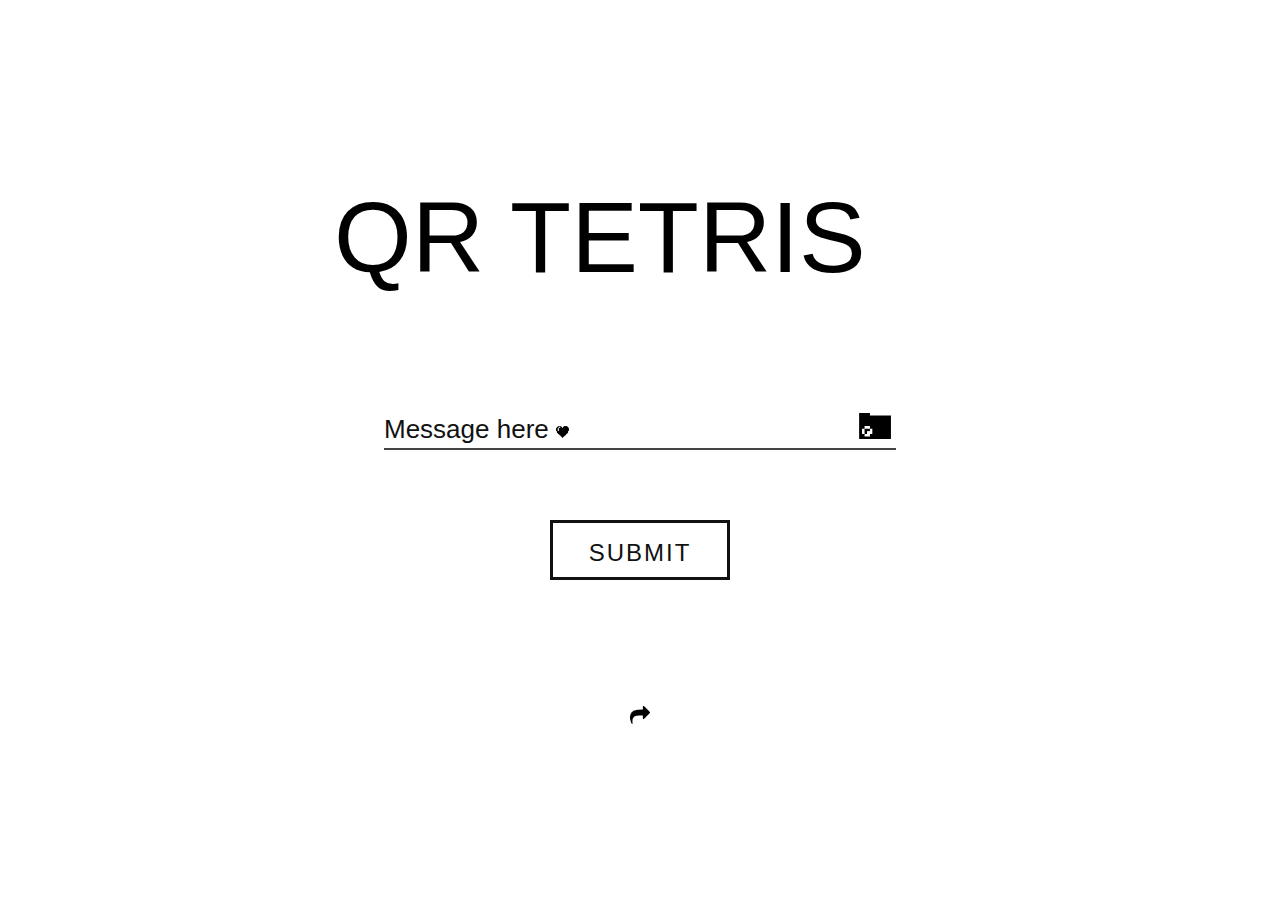
==== index.html @ 95ce0311 "Add main page" ====
<!DOCTYPE html>
<html lang="en">
<head>
    <meta charset="UTF-8">
    <meta http-equiv="X-UA-Compatible" content="IE=edge">
    <meta name="viewport" content="width=device-width, initial-scale=1.0">
    <link rel="stylesheet" href="style.css">
    <title>Document</title>
</head>
<body>
    <div class="wrapper">
        <div class="name_of_game">
          QR TETRIS
        </div>
    </div>
    <div class="form__group field">
        <input type="input" class="form__field" placeholder="Message here" name="message" id='message' required onkeyup="this.setAttribute('value', this.value);" value=""  />
        <label for="message" class="form__label">Message here <img class="img_text_input" src="image/heart_pixel.png"></label>
        <button class="up_image"><img class="up_image_icon" src="image/pngegg.png"></button>
    </div>
    <a href="javascript:void(0);">SUBMIT</a>

    <div class="share">
        <ul class="share-icons">
            <li class="share-icons__item"><i><img class="share-icons__item_img" src="image/share_icon/fb_icon.png"></i></li>
            <li class="share-icons__item"><i><img class="share-icons__item_img" src="image/share_icon/instagram_icon.png"></i></li>
            <li class="share-icons__item"><i><img class="share-icons__item_img" src="image/share_icon/messenger_icon.png"></i></li>
            <li class="share-icons__item"><i><img class="share-icons__item_img" src="image/share_icon/twitter_icon.png"></i></li>
            <li class="share-icons__block">
              <div class="share-icons__block-left"><i><img class="share-icons__item_img text-primary" src="image/share_icon/share_icon.png"></i></div>
              <div class="share-icons__block-right"><i><img class="share-icons__item_img text-primary" src="image/share_icon/share_icon.png"></i></div>
            </li>
        </ul>
    </div>
  
    <script src="script.js"></script>
</body>
</html>
---- style.css ----
*{
    margin: 0px;
    padding: 0px;
}
@import url("https://fonts.googleapis.com/css2?family=Poppins:wght@200;300;400;500;600;700;800;900&display=swap");
@font-face {
  font-family:Minecraft;
  src:url('fonts/Minecraft.ttf') format('truetype'),
  url('fonts/Captureit.eot#iefix') format('embedded-opentype'),
  url('fonts/Captureit.woff') format('woff');
  font-weight:normal;
  font-style:normal;
 }
:root {
  
  --color-white: #fff;
  --color-black-1: #111;
  --color-black-2: #222;
  --color-black-3: #444;
  --speed-normal: 0.5s;
  --speed-fast: 0.8s;
  --color-gray: #9b9b9b;
}
body{
  font-family: 'Minecraft';
  display: flex;
  flex-direction: column;
  /* justify-content: center;*/
  align-items: center; 
  min-height: 100vh;
  font-size: 1.5rem;
  background-color: var(--color-white) 

}
/*name_of_game*/
.wrapper{
  padding-top: 20vh;
  padding-bottom: 10vh;
  font-size: 100px;
}

.name_of_game {
  width: 11ch;
  animation: typing 2s steps(11), blink .5s step-end infinite alternate;
  white-space: nowrap;
  overflow: hidden;
}

@keyframes typing {
  from {
    width: 0
  }
}
    
@keyframes blink {
  0% {
    border-color: transparent
  }
}

/*input text */

.form__group {
    position: relative;
    padding: 15px 0 0;
    margin-top: 10px;
    width: 40%;
  }
  
.form__field {
    font-family: inherit;
    width: 100%;
    border: 0;
    border-bottom: 2px solid var(--color-black-3);
    outline: 0;
    font-size: 1.3rem;
    color: var(--color-black-3);
    padding: 7px 0;
    background: transparent;
    transition: border-color 0.2s;
    margin-bottom: 50px;
    padding-right: 42px;
}
.form__field::placeholder {
      color: transparent;
}
  
.form__field :placeholder-shown ~ .form__label {
      font-size: 1.3rem;
      cursor: text;
      top: 20px;
}

.form__label {
  position: absolute;
  top: 19px;
  display: block;
  font-weight: 300;
  transition: 0.2s;
  font-size: 26px;
  color: var(--color-black-1);
}
.form__field:valid {
  color: var(--color-black-1);
}
.form__field:valid + label{
  position: absolute;
  top: -10px;
}

.img_text_input{
    height: 12px;
}  
.form__field:focus ~ .form__label {
      position: absolute;
      top: 0;
      display: block;
      transition: 0.2s;
      font-size: 1rem;
      color: var(--color-black-1);
      font-weight:700;    
}
.form__field:focus{
        padding-bottom: 6px;  
        font-weight: 700;
        border-width: 3px;
        border-image: linear-gradient(to right, var(--color-black-1),var(--color-gray));
        border-image-slice: 1;
}
 
/* reset input */
.form__field:required,form__field:required:invalid { box-shadow:none; }

/* up_img_button */
.up_image {
position: absolute;
top: 10px;
right: 0px;
cursor: pointer;
border: none;
background: transparent;
}
.up_image_icon{
  width: 42px;
}

/* button*/

* {
  margin: 0;
  padding: 0;
  box-sizing: border-box;
  font-family: "Minecraft", sans-serif;
}


a {
  position: relative;
  width: 180px;
  height: 60px;
  margin: 20px;
  line-height: 60px;
  letter-spacing: 2px;
  text-decoration: none;
  text-transform: uppercase;
  text-align: center;
  color: var(--color-black-1);
  transition: var(--speed-normal);
  border: 3px solid var(--color-black-1);
}

 a:hover {
    color: var(--color-white);
    border: 3px solid transparent;
    background: var(--color-black-1) url(image/pixel.png); 
    transition-delay: 0.5s;
    background-size: 180px;
    animation: animate var(--speed-fast) steps(8) forwards;
  }

@keyframes animate {
  0% {
    background-position-y: 0;
  }
  100% {
    background-position-y: -480px;
  }
}

/*Share link*/

.share-icons__item_img{
  width: 20px;
}
.share {
	display: flex;
	justify-content: center;
	align-items: center;
  margin: 10vh;
}

ul {
	padding: 0;
	margin: 0;
	list-style-type: none;
}

.share-icons {
	position: relative;
	display: flex;
	box-shadow: inset 0 -6px 10px -8px rgba(0, 0, 0, 0.3), inset 0 6px 10px -8px rgba(0, 0, 0, 0.3);
	cursor: pointer;
}

.share-icons__block {
	position: absolute;
	top: 0;
	left: 0;
	width: 100%;
	height: 100%;
	transform: translateZ(0);
	transition: transform 0.3s, filter 0.2s;
	transition-timing-function: ease-in-out;
}

.share-icons__block-left, .share-icons__block-right {
	position: absolute;
	top: 0;
	left: 0;
	right: 0;
	bottom: 0;
	display: flex;
	justify-content: center;
	align-items: center;
	width: 100%;
	height: 100%;
	background: white;
	transition: 0.6s;
}

.share-icons__block-left {
	clip-path: inset(0 50% 0 0);
}

.share-icons__block-right {
	clip-path: inset(0 0 0 50%);
}

.share-icons__item {
	padding: 0.75rem;
}

.share-icons:hover  .share-icons__block  {
	filter: drop-shadow(0 0 8px rgba(0, 0, 0, 0.3));
}

.share-icons:hover .share-icons__block-left{
	transform: translateX(-50%) scale(1.2);
}

.share-icons:hover  .share-icons__block-right{
	transform: translateX(50%) scale(1.2);
}
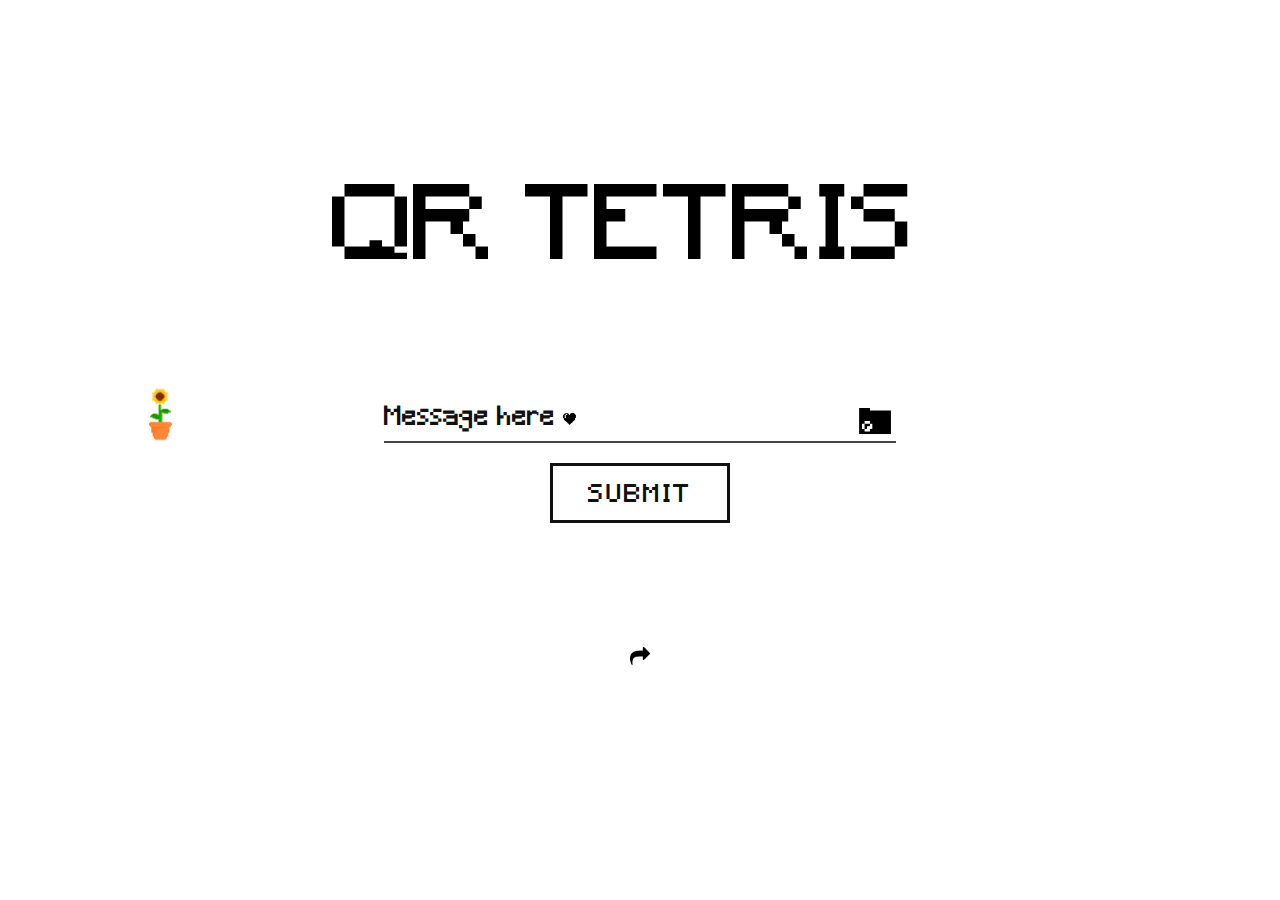
==== commit 481d97d2: "Add submit button action, add dinosaur animation" ====
--- a/index.html
+++ b/index.html
@@ -6,6 +6,9 @@
     <meta name="viewport" content="width=device-width, initial-scale=1.0">
     <link rel="stylesheet" href="style.css">
     <title>Document</title>
+    <style>
+
+    </style>
 </head>
 <body>
     <div class="wrapper">
@@ -13,12 +16,27 @@
           QR TETRIS
         </div>
     </div>
+   
     <div class="form__group field">
-        <input type="input" class="form__field" placeholder="Message here" name="message" id='message' required onkeyup="this.setAttribute('value', this.value);" value=""  />
-        <label for="message" class="form__label">Message here <img class="img_text_input" src="image/heart_pixel.png"></label>
-        <button class="up_image"><img class="up_image_icon" src="image/pngegg.png"></button>
+        <div class="group_input">
+            <div class="left">
+                <div class="dinosaur_move">
+                    <img id="dinosaur" src="image/gif_dinosaur.gif" >  
+                </div>
+                <img id="fire" src="image/fire_ball_pixel.png" >
+                <img id="sun_flower" src="image/gif_flowers.gif" >
+            </div>
+            <div class="box_input">
+                <input type="input" class="form__field" placeholder="Message here" name="message" id='message' required onkeyup="this.setAttribute('value', this.value);" value=""  />
+                <label for="message" class="form__label">Message here <img class="img_text_input" src="image/heart_pixel.png"></label>
+                <button class="up_image"><img class="up_image_icon" src="image/pngegg.png"></button>
+            </div>
+            <div class="right">
+
+            </div>
+        </div>
     </div>
-    <a href="javascript:void(0);">SUBMIT</a>
+    <a href="javascript:void(0);" id="submit_button" onclick="submit();">SUBMIT</a>
 
     <div class="share">
         <ul class="share-icons">
--- a/style.css
+++ b/style.css
@@ -1,27 +1,27 @@
-*{
+  *{
     margin: 0px;
     padding: 0px;
-}
-@import url("https://fonts.googleapis.com/css2?family=Poppins:wght@200;300;400;500;600;700;800;900&display=swap");
-@font-face {
+  }
+  @import url("https://fonts.googleapis.com/css2?family=Poppins:wght@200;300;400;500;600;700;800;900&display=swap");
+  @font-face {
   font-family:Minecraft;
-  src:url('fonts/Minecraft.ttf') format('truetype'),
-  url('fonts/Captureit.eot#iefix') format('embedded-opentype'),
-  url('fonts/Captureit.woff') format('woff');
+  src:url('font/Minecraft.ttf') format('truetype');
+
   font-weight:normal;
   font-style:normal;
- }
-:root {
-  
+  }
+  :root {
+
   --color-white: #fff;
   --color-black-1: #111;
   --color-black-2: #222;
   --color-black-3: #444;
   --speed-normal: 0.5s;
   --speed-fast: 0.8s;
+  --speed-dinosaur: 5s;
   --color-gray: #9b9b9b;
-}
-body{
+  }
+  body{
   font-family: 'Minecraft';
   display: flex;
   flex-direction: column;
@@ -31,43 +31,203 @@
   font-size: 1.5rem;
   background-color: var(--color-white) 
 
-}
-/*name_of_game*/
-.wrapper{
+  }
+  /*name_of_game*/
+  .wrapper{
   padding-top: 20vh;
   padding-bottom: 10vh;
   font-size: 100px;
-}
-
-.name_of_game {
+  }
+
+  .name_of_game {
   width: 11ch;
   animation: typing 2s steps(11), blink .5s step-end infinite alternate;
   white-space: nowrap;
   overflow: hidden;
-}
-
-@keyframes typing {
+  }
+
+  @keyframes typing {
   from {
     width: 0
   }
-}
+  }
     
-@keyframes blink {
+  @keyframes blink {
   0% {
     border-color: transparent
   }
-}
-
-/*input text */
-
-.form__group {
+  }
+  /*dinosaur move*/
+  .dinosaur_move {
+    position: absolute;
+    top: -500px;
+    left: 0px;
+    animation-name: move;
+    animation-duration: 20s;
+    animation-fill-mode: forwards;
+  }
+
+  #dinosaur{
+  width: 65px;
+
+  }
+  #fire{
+    width: 65px;
+    position: absolute;
+    left: 22vw;
+    top: 0px;
+    opacity: 0%;
+    animation-name: fire;
+    animation-duration: 20s;
+    animation-fill-mode: forwards;
+    
+  }
+  #sun_flower{
+  width: 65px;
+  top: -40px;
+  position: absolute;
+  left: 10vw;
+  }
+
+  @keyframes move {
+  5%   {
+    top: -40px;
+    transform: scaleX(1);  
+  }
+  10%  {
+    left: 0vw;
+    top: -40px;
+    transform: scaleX(1);  
+  }
+  30.5%  {
+    left: 25vw;
+    top: -40px;
+    transform: scaleX(1);  
+  }
+  78.99%{
+    left: 25vw;
+    top:-40px;
+    transform: scaleX(1); 
+  }
+  79%{
+    left: 25vw;
+    top:-40px;
+    transform: scaleX(-1); 
+  }
+  99.98%{
+    left: 25vw;
+    top:-40px;
+    transform: scaleX(-1); 
+  }
+  99.99%{
+    left: 25vw;
+    top:-40px;
+    transform: scaleX(1); 
+  }
+  100%{
+    left: 25vw;
+    top:-40px;
+    transform: scaleX(1); 
+  }
+  }
+
+  @keyframes fire {
+    78.99%{
+      left: 25vw;
+      top:-40px;
+      opacity: 0%;
+      transform: scaleX(-1);
+    }
+    79%{
+      left: 25vw;
+      top:-40px;
+      opacity: 0%;
+      transform: scaleX(-1);
+    }
+    82%{
+      left: 25vw;
+      top:-40px;
+      opacity: 100%;
+      transform: scaleX(-1);
+    }
+    88%{
+      left: 0vw;
+      top:-40px;
+      opacity: 100%;
+      transform: scaleX(-1);
+    }
+    88.1%{
+      left: 0vw;
+      top:-40px;
+      opacity: 100%;
+      transform: scaleX(1);
+    }
+    94%{
+      left: 25.5vw;
+      top:-40px;
+      opacity: 100%;
+      transform: scaleX(1);
+    }
+    94.1%{
+      left: 25.5vw;
+      top:-40px;
+      opacity: 100%;
+      transform: scaleX(1);
+    }
+    94.2%{
+      left: 25.5vw;
+      top:-40px;
+      opacity: 0%;
+      transform: scaleX(s1);
+    }
+    /* 99.98%{
+      left: 25vw;
+      top:-40px;
+      opacity: 100%;
+    }
+    99.99%{
+      left: 25vw;
+      top:-40px;
+      opacity: 100%;
+    }
+    100%{
+      left: 25vw;
+      top:-40px;
+      opacity: 100%;
+    } */
+    }
+  /*input text */
+
+  /* */
+
+  .group_input{
+    width: 100% ;
+    display: flex;
+    align-items: center;
+    justify-content: center;
+  }
+  .group_input .box_input{
+    position: relative;
+    width: 40%;
+    flex-grow: 2;
+  }
+  .group_input .left{
+    width: 30%;
+    position: relative;
+    flex-grow: 1;
+  }
+  .group_input .right{
+    flex-grow: 1;
+    width: 30%;
+  }
+  .form__group {
     position: relative;
     padding: 15px 0 0;
     margin-top: 10px;
-    width: 40%;
-  }
-  
-.form__field {
+    width: 100%;
+  }
+
+  .form__field {
     font-family: inherit;
     width: 100%;
     border: 0;
@@ -78,40 +238,39 @@
     padding: 7px 0;
     background: transparent;
     transition: border-color 0.2s;
-    margin-bottom: 50px;
     padding-right: 42px;
-}
-.form__field::placeholder {
+  }
+  .form__field::placeholder {
       color: transparent;
-}
-  
-.form__field :placeholder-shown ~ .form__label {
+  }
+
+  .form__field :placeholder-shown ~ .form__label {
       font-size: 1.3rem;
       cursor: text;
       top: 20px;
-}
-
-.form__label {
+  }
+
+  .form__label {
   position: absolute;
-  top: 19px;
+  top: 0px;
   display: block;
   font-weight: 300;
   transition: 0.2s;
   font-size: 26px;
   color: var(--color-black-1);
-}
-.form__field:valid {
+  }
+  .form__field:valid {
   color: var(--color-black-1);
-}
-.form__field:valid + label{
+  }
+  .form__field:valid + label{
   position: absolute;
   top: -10px;
-}
-
-.img_text_input{
+  }
+
+  .img_text_input{
     height: 12px;
-}  
-.form__field:focus ~ .form__label {
+  }  
+  .form__field:focus ~ .form__label {
       position: absolute;
       top: 0;
       display: block;
@@ -119,42 +278,38 @@
       font-size: 1rem;
       color: var(--color-black-1);
       font-weight:700;    
-}
-.form__field:focus{
+  }
+  .form__field:focus{
         padding-bottom: 6px;  
         font-weight: 700;
         border-width: 3px;
         border-image: linear-gradient(to right, var(--color-black-1),var(--color-gray));
         border-image-slice: 1;
-}
- 
-/* reset input */
-.form__field:required,form__field:required:invalid { box-shadow:none; }
-
-/* up_img_button */
-.up_image {
-position: absolute;
-top: 10px;
-right: 0px;
-cursor: pointer;
-border: none;
-background: transparent;
-}
-.up_image_icon{
+  }
+
+  /* reset input */
+  .form__field:required,form__field:required:invalid {
+  width: 100%;
+  box-shadow:none; 
+  }
+
+  /* up_img_button */
+  .up_image {position: absolute;top: -4px;right: 0px;cursor: pointer;border: none;background: transparent;}
+  .up_image_icon{
   width: 42px;
-}
-
-/* button*/
-
-* {
+  }
+
+  /* button*/
+
+  * {
   margin: 0;
   padding: 0;
   box-sizing: border-box;
   font-family: "Minecraft", sans-serif;
-}
-
-
-a {
+  }
+
+
+  a {
   position: relative;
   width: 180px;
   height: 60px;
@@ -167,9 +322,9 @@
   color: var(--color-black-1);
   transition: var(--speed-normal);
   border: 3px solid var(--color-black-1);
-}
-
- a:hover {
+  }
+
+  a:hover {
     color: var(--color-white);
     border: 3px solid transparent;
     background: var(--color-black-1) url(image/pixel.png); 
@@ -178,86 +333,86 @@
     animation: animate var(--speed-fast) steps(8) forwards;
   }
 
-@keyframes animate {
+  @keyframes animate {
   0% {
     background-position-y: 0;
   }
   100% {
     background-position-y: -480px;
   }
-}
-
-/*Share link*/
-
-.share-icons__item_img{
+  }
+
+  /*Share link*/
+
+  .share-icons__item_img{
   width: 20px;
-}
-.share {
-	display: flex;
-	justify-content: center;
-	align-items: center;
+  }
+  .share {
+  display: flex;
+  justify-content: center;
+  align-items: center;
   margin: 10vh;
-}
-
-ul {
-	padding: 0;
-	margin: 0;
-	list-style-type: none;
-}
-
-.share-icons {
-	position: relative;
-	display: flex;
-	box-shadow: inset 0 -6px 10px -8px rgba(0, 0, 0, 0.3), inset 0 6px 10px -8px rgba(0, 0, 0, 0.3);
-	cursor: pointer;
-}
-
-.share-icons__block {
-	position: absolute;
-	top: 0;
-	left: 0;
-	width: 100%;
-	height: 100%;
-	transform: translateZ(0);
-	transition: transform 0.3s, filter 0.2s;
-	transition-timing-function: ease-in-out;
-}
-
-.share-icons__block-left, .share-icons__block-right {
-	position: absolute;
-	top: 0;
-	left: 0;
-	right: 0;
-	bottom: 0;
-	display: flex;
-	justify-content: center;
-	align-items: center;
-	width: 100%;
-	height: 100%;
-	background: white;
-	transition: 0.6s;
-}
-
-.share-icons__block-left {
-	clip-path: inset(0 50% 0 0);
-}
-
-.share-icons__block-right {
-	clip-path: inset(0 0 0 50%);
-}
-
-.share-icons__item {
-	padding: 0.75rem;
-}
-
-.share-icons:hover  .share-icons__block  {
-	filter: drop-shadow(0 0 8px rgba(0, 0, 0, 0.3));
-}
-
-.share-icons:hover .share-icons__block-left{
-	transform: translateX(-50%) scale(1.2);
-}
-
-.share-icons:hover  .share-icons__block-right{
-	transform: translateX(50%) scale(1.2);
-}+  }
+
+  ul {
+  padding: 0;
+  margin: 0;
+  list-style-type: none;
+  }
+
+  .share-icons {
+  position: relative;
+  display: flex;
+  box-shadow: inset 0 -6px 10px -8px rgba(0, 0, 0, 0.3), inset 0 6px 10px -8px rgba(0, 0, 0, 0.3);
+  cursor: pointer;
+  }
+
+  .share-icons__block {
+  position: absolute;
+  top: 0;
+  left: 0;
+  width: 100%;
+  height: 100%;
+  transform: translateZ(0);
+  transition: transform 0.3s, filter 0.2s;
+  transition-timing-function: ease-in-out;
+  }
+
+  .share-icons__block-left, .share-icons__block-right {
+  position: absolute;
+  top: 0;
+  left: 0;
+  right: 0;
+  bottom: 0;
+  display: flex;
+  justify-content: center;
+  align-items: center;
+  width: 100%;
+  height: 100%;
+  background: white;
+  transition: 0.6s;
+  }
+
+  .share-icons__block-left {
+  clip-path: inset(0 50% 0 0);
+  }
+
+  .share-icons__block-right {
+  clip-path: inset(0 0 0 50%);
+  }
+
+  .share-icons__item {
+  padding: 0.75rem;
+  }
+
+  .share-icons:hover  .share-icons__block  {
+  filter: drop-shadow(0 0 8px rgba(0, 0, 0, 0.3));
+  }
+
+  .share-icons:hover .share-icons__block-left{
+  transform: translateX(-50%) scale(1.2);
+  }
+
+  .share-icons:hover  .share-icons__block-right{
+  transform: translateX(50%) scale(1.2);
+  }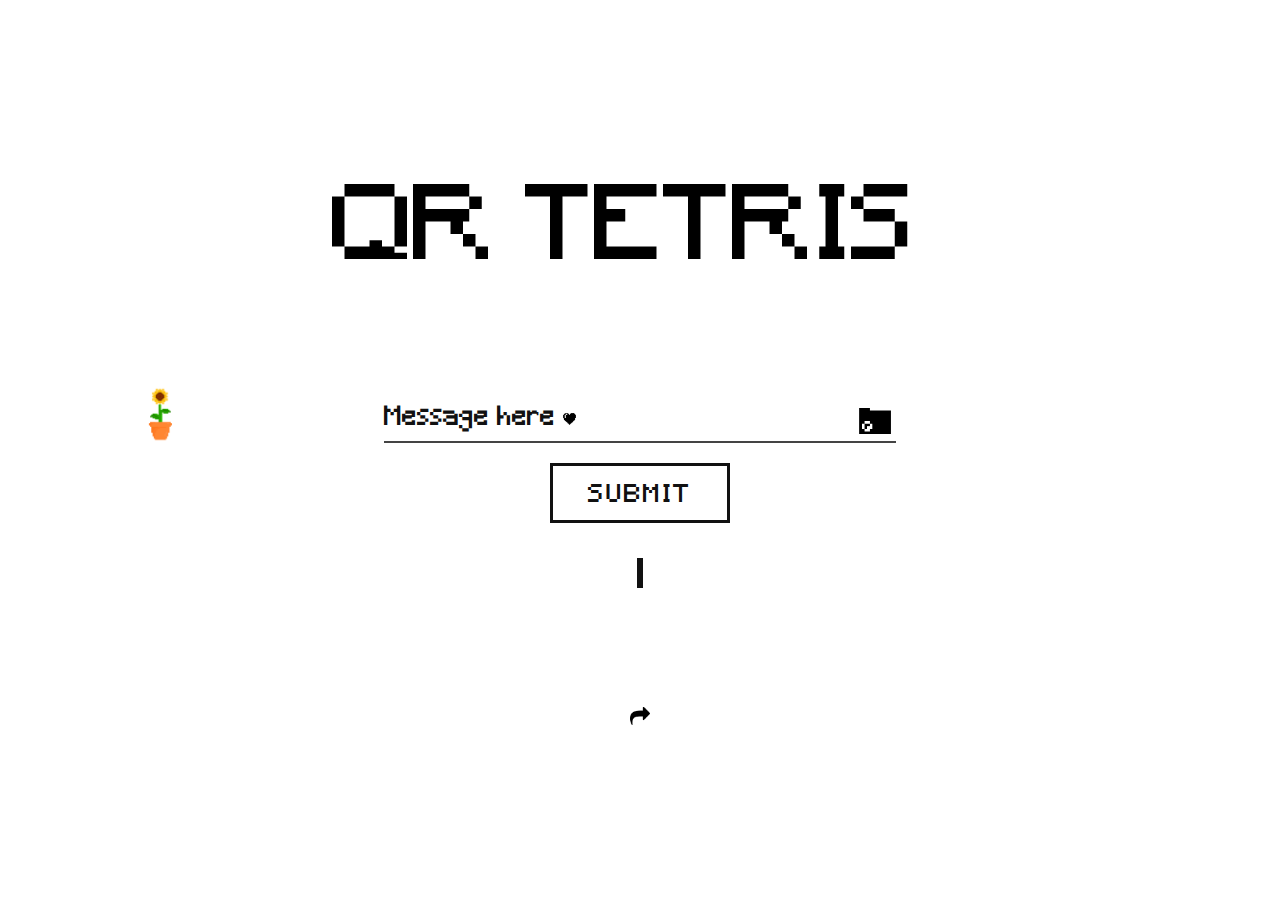
==== commit e8c8ab85: "Add game link after submiting message" ====
--- a/index.html
+++ b/index.html
@@ -1,5 +1,6 @@
 <!DOCTYPE html>
 <html lang="en">
+
 <head>
     <meta charset="UTF-8">
     <meta http-equiv="X-UA-Compatible" content="IE=edge">
@@ -10,25 +11,28 @@
 
     </style>
 </head>
+
 <body>
     <div class="wrapper">
         <div class="name_of_game">
-          QR TETRIS
+            QR TETRIS
         </div>
     </div>
-   
+
     <div class="form__group field">
         <div class="group_input">
             <div class="left">
                 <div class="dinosaur_move">
-                    <img id="dinosaur" src="image/gif_dinosaur.gif" >  
+                    <img id="dinosaur" src="image/gif_dinosaur.gif">
                 </div>
-                <img id="fire" src="image/fire_ball_pixel.png" >
-                <img id="sun_flower" src="image/gif_flowers.gif" >
+                <img id="fire" src="image/fire_ball_pixel.png">
+                <img id="sun_flower" src="image/gif_flowers.gif">
             </div>
             <div class="box_input">
-                <input type="input" class="form__field" placeholder="Message here" name="message" id='message' required onkeyup="this.setAttribute('value', this.value);" value=""  />
-                <label for="message" class="form__label">Message here <img class="img_text_input" src="image/heart_pixel.png"></label>
+                <input type="input" class="form__field" placeholder="Message here" name="message" id='message' required
+                    onkeyup="this.setAttribute('value', this.value);" value="" />
+                <label for="message" class="form__label">Message here <img class="img_text_input"
+                        src="image/heart_pixel.png"></label>
                 <button class="up_image"><img class="up_image_icon" src="image/pngegg.png"></button>
             </div>
             <div class="right">
@@ -37,20 +41,28 @@
         </div>
     </div>
     <a href="javascript:void(0);" id="submit_button" onclick="submit();">SUBMIT</a>
+    <div><a id="link"></a></div>
 
     <div class="share">
         <ul class="share-icons">
-            <li class="share-icons__item"><i><img class="share-icons__item_img" src="image/share_icon/fb_icon.png"></i></li>
-            <li class="share-icons__item"><i><img class="share-icons__item_img" src="image/share_icon/instagram_icon.png"></i></li>
-            <li class="share-icons__item"><i><img class="share-icons__item_img" src="image/share_icon/messenger_icon.png"></i></li>
-            <li class="share-icons__item"><i><img class="share-icons__item_img" src="image/share_icon/twitter_icon.png"></i></li>
+            <li class="share-icons__item"><i><img class="share-icons__item_img" src="image/share_icon/fb_icon.png"></i>
+            </li>
+            <li class="share-icons__item"><i><img class="share-icons__item_img"
+                        src="image/share_icon/instagram_icon.png"></i></li>
+            <li class="share-icons__item"><i><img class="share-icons__item_img"
+                        src="image/share_icon/messenger_icon.png"></i></li>
+            <li class="share-icons__item"><i><img class="share-icons__item_img"
+                        src="image/share_icon/twitter_icon.png"></i></li>
             <li class="share-icons__block">
-              <div class="share-icons__block-left"><i><img class="share-icons__item_img text-primary" src="image/share_icon/share_icon.png"></i></div>
-              <div class="share-icons__block-right"><i><img class="share-icons__item_img text-primary" src="image/share_icon/share_icon.png"></i></div>
+                <div class="share-icons__block-left"><i><img class="share-icons__item_img text-primary"
+                            src="image/share_icon/share_icon.png"></i></div>
+                <div class="share-icons__block-right"><i><img class="share-icons__item_img text-primary"
+                            src="image/share_icon/share_icon.png"></i></div>
             </li>
         </ul>
     </div>
-  
+
     <script src="script.js"></script>
 </body>
-</html>+
+</html>
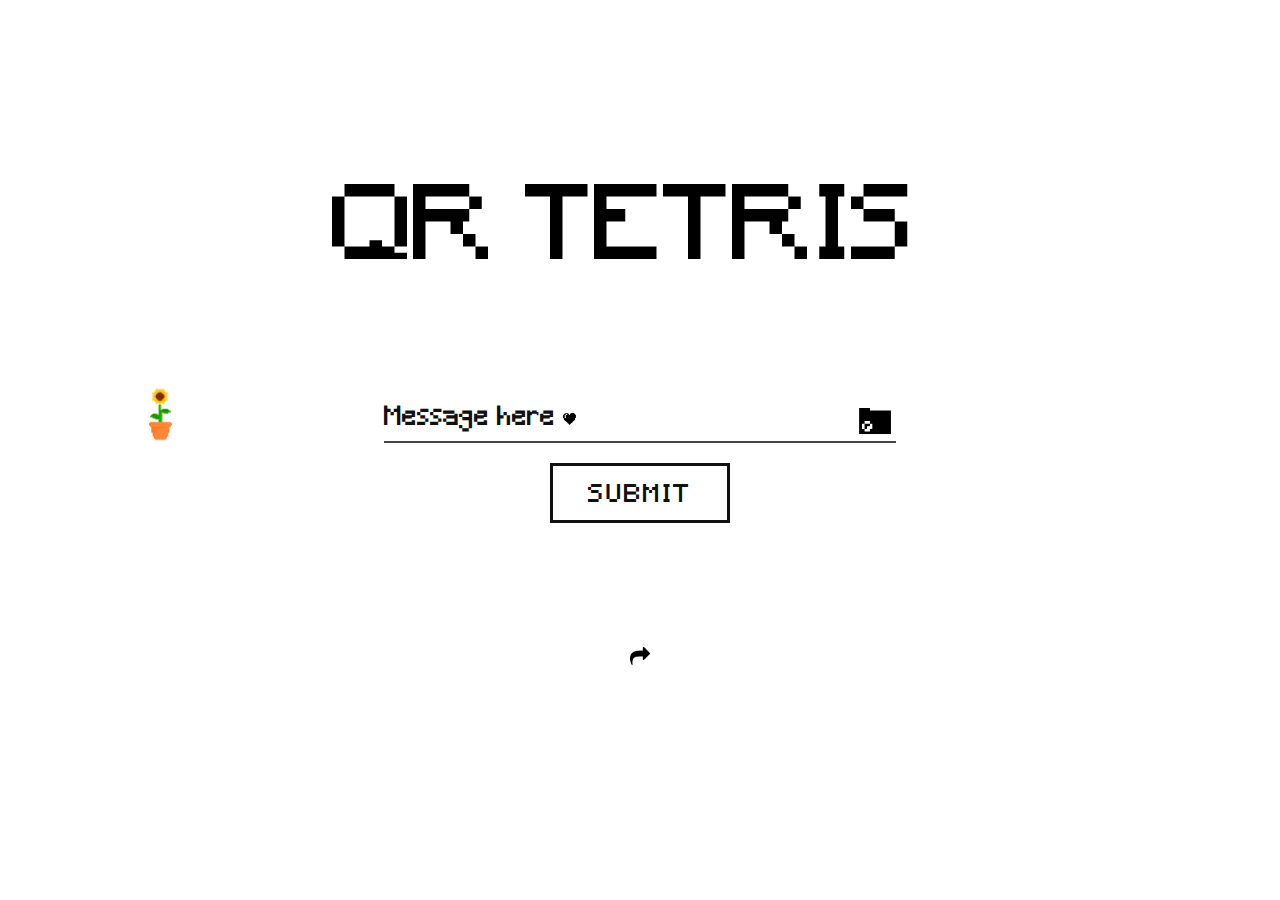
==== commit 06bd292d: "add popup after submit" ====
--- a/index.html
+++ b/index.html
@@ -1,6 +1,5 @@
 <!DOCTYPE html>
 <html lang="en">
-
 <head>
     <meta charset="UTF-8">
     <meta http-equiv="X-UA-Compatible" content="IE=edge">
@@ -11,29 +10,27 @@
 
     </style>
 </head>
-
 <body>
     <div class="wrapper">
         <div class="name_of_game">
-            QR TETRIS
+          QR TETRIS
         </div>
     </div>
-
+   
     <div class="form__group field">
         <div class="group_input">
             <div class="left">
                 <div class="dinosaur_move">
-                    <img id="dinosaur" src="image/gif_dinosaur.gif">
+                    <img id="dinosaur" src="image/gif_dinosaur.gif" >  
                 </div>
-                <img id="fire" src="image/fire_ball_pixel.png">
-                <img id="sun_flower" src="image/gif_flowers.gif">
+                <img id="fire" src="image/fire_ball_pixel.png" >
+                <img id="sun_flower" src="image/gif_flowers.gif" >
             </div>
             <div class="box_input">
-                <input type="input" class="form__field" placeholder="Message here" name="message" id='message' required
-                    onkeyup="this.setAttribute('value', this.value);" value="" />
-                <label for="message" class="form__label">Message here <img class="img_text_input"
-                        src="image/heart_pixel.png"></label>
-                <button class="up_image"><img class="up_image_icon" src="image/pngegg.png"></button>
+                <input type="input" class="form__field" placeholder="Message here" name="message" id='message' required onkeyup="this.setAttribute('value', this.value);" value=""  />
+                <label for="message" class="form__label">Message here <img class="img_text_input" src="image/heart_pixel.png"></label>
+                <button class="up_image" ><img class="up_image_icon" src="image/pngegg.png"></button>
+                <p class="error">Vui lòng nhập dữ liệu nè con choá này</p>
             </div>
             <div class="right">
 
@@ -41,28 +38,54 @@
         </div>
     </div>
     <a href="javascript:void(0);" id="submit_button" onclick="submit();">SUBMIT</a>
-    <div><a id="link"></a></div>
+    
+    <!-- The Modal -->
+    <div id="myModal" class="modal" style="display: none;">
+        <div class="box_modal">
+            <p class="message">Congratulations you have successfully generated QR code</p>
+            <span class="close">&times;</span>
+            <div class="box-link">
+                <div class="box-left">
+                    <img class="QR_img" src="image/gif_flowers.gif">
+                    <p>Your QR</p>
+                </div>
+                <div class="box-right">
+                    <a class="btn1" href="google.com">Let's play Game</a>
+                    <div class="options">
+                       
+                        <div class="share">
+                            <ul class="share-icons">
+                                <li class="share-icons__item"><i><img class="share-icons__item_img" src="image/share_icon/fb_icon.png"></i></li>
+                                <li class="share-icons__item"><i><img class="share-icons__item_img" src="image/share_icon/instagram_icon.png"></i></li>
+                                <li class="share-icons__item"><i><img class="share-icons__item_img" src="image/share_icon/messenger_icon.png"></i></li>
+                                <li class="share-icons__item"><i><img class="share-icons__item_img" src="image/share_icon/twitter_icon.png"></i></li>
+                                <li class="share-icons__block">
+                                <div class="share-icons__block-left"><i> <p>Share this</p><img class="share-icons__item_img text-primary" ></i></div>
+                                <div class="share-icons__block-right"><i> <p>Share this</p><img class="share-icons__item_img text-primary"></i></div>
+                                </li>
+                            </ul>
+                        </div>   
+                    </div>
+                </div>
+            </div>
+        </div>
+      </div>
+
+
 
     <div class="share">
         <ul class="share-icons">
-            <li class="share-icons__item"><i><img class="share-icons__item_img" src="image/share_icon/fb_icon.png"></i>
-            </li>
-            <li class="share-icons__item"><i><img class="share-icons__item_img"
-                        src="image/share_icon/instagram_icon.png"></i></li>
-            <li class="share-icons__item"><i><img class="share-icons__item_img"
-                        src="image/share_icon/messenger_icon.png"></i></li>
-            <li class="share-icons__item"><i><img class="share-icons__item_img"
-                        src="image/share_icon/twitter_icon.png"></i></li>
+            <li class="share-icons__item"><i><img class="share-icons__item_img" src="image/share_icon/fb_icon.png"></i></li>
+            <li class="share-icons__item"><i><img class="share-icons__item_img" src="image/share_icon/instagram_icon.png"></i></li>
+            <li class="share-icons__item"><i><img class="share-icons__item_img" src="image/share_icon/messenger_icon.png"></i></li>
+            <li class="share-icons__item"><i><img class="share-icons__item_img" src="image/share_icon/twitter_icon.png"></i></li>
             <li class="share-icons__block">
-                <div class="share-icons__block-left"><i><img class="share-icons__item_img text-primary"
-                            src="image/share_icon/share_icon.png"></i></div>
-                <div class="share-icons__block-right"><i><img class="share-icons__item_img text-primary"
-                            src="image/share_icon/share_icon.png"></i></div>
+              <div class="share-icons__block-left"><i><img class="share-icons__item_img text-primary" src="image/share_icon/share_icon.png"></i></div>
+              <div class="share-icons__block-right"><i><img class="share-icons__item_img text-primary" src="image/share_icon/share_icon.png"></i></div>
             </li>
         </ul>
     </div>
-
+  
     <script src="script.js"></script>
 </body>
-
-</html>
+</html>--- a/style.css
+++ b/style.css
@@ -1,418 +1,568 @@
-  *{
-    margin: 0px;
-    padding: 0px;
-  }
-  @import url("https://fonts.googleapis.com/css2?family=Poppins:wght@200;300;400;500;600;700;800;900&display=swap");
-  @font-face {
-  font-family:Minecraft;
-  src:url('font/Minecraft.ttf') format('truetype');
-
-  font-weight:normal;
-  font-style:normal;
-  }
-  :root {
-
-  --color-white: #fff;
-  --color-black-1: #111;
-  --color-black-2: #222;
-  --color-black-3: #444;
-  --speed-normal: 0.5s;
-  --speed-fast: 0.8s;
-  --speed-dinosaur: 5s;
-  --color-gray: #9b9b9b;
-  }
-  body{
-  font-family: 'Minecraft';
-  display: flex;
-  flex-direction: column;
-  /* justify-content: center;*/
-  align-items: center; 
-  min-height: 100vh;
-  font-size: 1.5rem;
-  background-color: var(--color-white) 
-
-  }
-  /*name_of_game*/
-  .wrapper{
-  padding-top: 20vh;
-  padding-bottom: 10vh;
-  font-size: 100px;
-  }
-
-  .name_of_game {
-  width: 11ch;
-  animation: typing 2s steps(11), blink .5s step-end infinite alternate;
-  white-space: nowrap;
-  overflow: hidden;
-  }
-
-  @keyframes typing {
-  from {
-    width: 0
-  }
-  }
-    
-  @keyframes blink {
-  0% {
-    border-color: transparent
-  }
-  }
-  /*dinosaur move*/
-  .dinosaur_move {
-    position: absolute;
-    top: -500px;
-    left: 0px;
-    animation-name: move;
-    animation-duration: 20s;
-    animation-fill-mode: forwards;
-  }
-
-  #dinosaur{
+*{
+  margin: 0px;
+  padding: 0px;
+}
+@import url("https://fonts.googleapis.com/css2?family=Poppins:wght@200;300;400;500;600;700;800;900&display=swap");
+@font-face {
+font-family:Minecraft;
+src:url('font/Minecraft.ttf') format('truetype');
+
+font-weight:normal;
+font-style:normal;
+}
+:root {
+
+--color-white: #fff;
+--color-black-1: #111;
+--color-black-2: #222;
+--color-black-3: #444;
+--speed-normal: 0.5s;
+--speed-fast: 0.8s;
+--speed-dinosaur: 5s;
+--color-gray: #9b9b9b;
+}
+body{
+font-family: 'Minecraft';
+display: flex;
+flex-direction: column;
+/* justify-content: center;*/
+align-items: center; 
+min-height: 100vh;
+font-size: 1.5rem;
+background-color: var(--color-white) 
+
+}
+/*name_of_game*/
+.wrapper{
+padding-top: 20vh;
+padding-bottom: 10vh;
+font-size: 100px;
+}
+
+.name_of_game {
+width: 11ch;
+animation: typing 2s steps(11), blink .5s step-end infinite alternate;
+white-space: nowrap;
+overflow: hidden;
+}
+
+@keyframes typing {
+from {
+  width: 0
+}
+}
+  
+@keyframes blink {
+0% {
+  border-color: transparent
+}
+}
+/*dinosaur move*/
+.dinosaur_move {
+  position: absolute;
+  top: -500px;
+  left: 0px;
+  animation-name: move;
+  animation-duration: 20s;
+  animation-fill-mode: forwards;
+}
+
+#dinosaur{
+width: 65px;
+
+}
+#fire{
   width: 65px;
-
-  }
-  #fire{
-    width: 65px;
-    position: absolute;
-    left: 22vw;
-    top: 0px;
-    opacity: 0%;
-    animation-name: fire;
-    animation-duration: 20s;
-    animation-fill-mode: forwards;
-    
-  }
-  #sun_flower{
-  width: 65px;
+  position: absolute;
+  left: 22vw;
+  top: 0px;
+  opacity: 0%;
+  animation-name: fire;
+  animation-duration: 20s;
+  animation-fill-mode: forwards;
+  
+}
+#sun_flower{
+width: 65px;
+top: -40px;
+position: absolute;
+left: 10vw;
+}
+
+@keyframes move {
+5%   {
   top: -40px;
-  position: absolute;
-  left: 10vw;
-  }
-
-  @keyframes move {
-  5%   {
-    top: -40px;
-    transform: scaleX(1);  
-  }
-  10%  {
-    left: 0vw;
-    top: -40px;
-    transform: scaleX(1);  
-  }
-  30.5%  {
-    left: 25vw;
-    top: -40px;
-    transform: scaleX(1);  
-  }
+  transform: scaleX(1);  
+}
+10%  {
+  left: 0vw;
+  top: -40px;
+  transform: scaleX(1);  
+}
+30.5%  {
+  left: 25vw;
+  top: -40px;
+  transform: scaleX(1);  
+}
+78.99%{
+  left: 25vw;
+  top:-40px;
+  transform: scaleX(1); 
+}
+79%{
+  left: 25vw;
+  top:-40px;
+  transform: scaleX(-1); 
+}
+99.98%{
+  left: 25vw;
+  top:-40px;
+  transform: scaleX(-1); 
+}
+99.99%{
+  left: 25vw;
+  top:-40px;
+  transform: scaleX(1); 
+}
+100%{
+  left: 25vw;
+  top:-40px;
+  transform: scaleX(1); 
+}
+}
+
+@keyframes fire {
   78.99%{
     left: 25vw;
     top:-40px;
-    transform: scaleX(1); 
+    opacity: 0%;
+    transform: scaleX(-1);
   }
   79%{
     left: 25vw;
     top:-40px;
-    transform: scaleX(-1); 
-  }
-  99.98%{
+    opacity: 0%;
+    transform: scaleX(-1);
+  }
+  82%{
     left: 25vw;
     top:-40px;
-    transform: scaleX(-1); 
+    opacity: 100%;
+    transform: scaleX(-1);
+  }
+  88%{
+    left: 0vw;
+    top:-40px;
+    opacity: 100%;
+    transform: scaleX(-1);
+  }
+  88.1%{
+    left: 0vw;
+    top:-40px;
+    opacity: 100%;
+    transform: scaleX(1);
+  }
+  94%{
+    left: 25.5vw;
+    top:-40px;
+    opacity: 100%;
+    transform: scaleX(1);
+  }
+  94.1%{
+    left: 25.5vw;
+    top:-40px;
+    opacity: 100%;
+    transform: scaleX(1);
+  }
+  94.2%{
+    left: 25.5vw;
+    top:-40px;
+    opacity: 0%;
+    transform: scaleX(s1);
+  }
+  /* 99.98%{
+    left: 25vw;
+    top:-40px;
+    opacity: 100%;
   }
   99.99%{
     left: 25vw;
     top:-40px;
-    transform: scaleX(1); 
+    opacity: 100%;
   }
   100%{
     left: 25vw;
     top:-40px;
-    transform: scaleX(1); 
-  }
-  }
-
-  @keyframes fire {
-    78.99%{
-      left: 25vw;
-      top:-40px;
-      opacity: 0%;
-      transform: scaleX(-1);
-    }
-    79%{
-      left: 25vw;
-      top:-40px;
-      opacity: 0%;
-      transform: scaleX(-1);
-    }
-    82%{
-      left: 25vw;
-      top:-40px;
-      opacity: 100%;
-      transform: scaleX(-1);
-    }
-    88%{
-      left: 0vw;
-      top:-40px;
-      opacity: 100%;
-      transform: scaleX(-1);
-    }
-    88.1%{
-      left: 0vw;
-      top:-40px;
-      opacity: 100%;
-      transform: scaleX(1);
-    }
-    94%{
-      left: 25.5vw;
-      top:-40px;
-      opacity: 100%;
-      transform: scaleX(1);
-    }
-    94.1%{
-      left: 25.5vw;
-      top:-40px;
-      opacity: 100%;
-      transform: scaleX(1);
-    }
-    94.2%{
-      left: 25.5vw;
-      top:-40px;
-      opacity: 0%;
-      transform: scaleX(s1);
-    }
-    /* 99.98%{
-      left: 25vw;
-      top:-40px;
-      opacity: 100%;
-    }
-    99.99%{
-      left: 25vw;
-      top:-40px;
-      opacity: 100%;
-    }
-    100%{
-      left: 25vw;
-      top:-40px;
-      opacity: 100%;
-    } */
-    }
-  /*input text */
-
-  /* */
-
-  .group_input{
-    width: 100% ;
-    display: flex;
+    opacity: 100%;
+  } */
+  }
+/*input text */
+
+/* */
+
+.group_input{
+  width: 100% ;
+  display: flex;
+  align-items: center;
+  justify-content: center;
+}
+.group_input .box_input{
+  position: relative;
+  width: 40%;
+  flex-grow: 2;
+}
+.group_input .left{
+  width: 30%;
+  position: relative;
+  flex-grow: 1;
+}
+.group_input .right{
+  flex-grow: 1;
+  width: 30%;
+}
+.form__group {
+  position: relative;
+  padding: 15px 0 0;
+  margin-top: 10px;
+  width: 100%;
+}
+
+.form__field {
+  font-family: inherit;
+  width: 100%;
+  border: 0;
+  border-bottom: 2px solid var(--color-black-3);
+  outline: 0;
+  font-size: 1.3rem;
+  color: var(--color-black-3);
+  padding: 7px 0;
+  background: transparent;
+  transition: border-color 0.2s;
+  padding-right: 42px;
+}
+.form__field::placeholder {
+    color: transparent;
+}
+
+.form__field :placeholder-shown ~ .form__label {
+    font-size: 1.3rem;
+    cursor: text;
+    top: 20px;
+}
+
+.form__label {
+position: absolute;
+top: 0px;
+display: block;
+font-weight: 300;
+transition: 0.2s;
+font-size: 26px;
+color: var(--color-black-1);
+}
+.form__field:valid {
+  color: var(--color-black-1);
+}
+.form__field:valid + label{
+  position: absolute;
+  top: -20px;
+}
+.form__field:focus ~ p{
+  display: none !important; 
+}
+.form__field:valid ~ p{
+  display: none !important; 
+}
+.box_input p{
+  display: none;
+  color: red;
+  font-size: 13px;
+}
+
+.img_text_input{
+  height: 12px;
+}  
+.form__field:focus ~ .form__label {
+    position: absolute;
+    top: -15px;
+    display: block;
+    transition: 0.2s;
+    font-size: 1rem;
+    color: var(--color-black-1);
+    font-weight:700;
+}
+.form__field:focus{
+      padding-bottom: 6px;
+      font-weight: 700;
+      border-width: 3px;
+      border-image: linear-gradient(to right, var(--color-black-1),var(--color-gray));
+      border-image-slice: 1;
+}
+
+/* reset input */
+.form__field:required,form__field:required:invalid {
+width: 100%;
+box-shadow:none; 
+}
+
+/* up_img_button */
+.up_image {position: absolute;top: -4px;right: 0px;cursor: pointer;border: none;background: transparent;}
+.up_image_icon{
+width: 42px;
+}
+
+/* button*/
+
+* {
+margin: 0;
+padding: 0;
+box-sizing: border-box;
+font-family: "Minecraft", sans-serif;
+}
+
+#submit_button {
+position: relative;
+width: 180px;
+height: 60px;
+margin: 20px;
+line-height: 60px;
+letter-spacing: 2px;
+text-decoration: none;
+text-transform: uppercase;
+text-align: center;
+color: var(--color-black-1);
+transition: var(--speed-normal);
+border: 3px solid var(--color-black-1);
+}
+
+#submit_button:hover {
+  color: var(--color-white);
+  border: 3px solid transparent;
+  background: var(--color-black-1) url(image/pixel.png); 
+  transition-delay: 0.5s;
+  background-size: 180px;
+  animation: animate var(--speed-fast) steps(8) forwards;
+}
+
+@keyframes animate {
+0% {
+  background-position-y: 0;
+}
+100% {
+  background-position-y: -480px;
+}
+}
+
+/*Share link*/
+
+.share-icons__item_img{
+width: 20px;
+}
+.share {
+display: flex;
+justify-content: center;
+align-items: center;
+margin: 10vh;
+}
+
+ul {
+padding: 0;
+margin: 0;
+list-style-type: none;
+}
+
+.share-icons {
+position: relative;
+display: flex;
+box-shadow: inset 0 -6px 10px -8px rgba(0, 0, 0, 0.3), inset 0 6px 10px -8px rgba(0, 0, 0, 0.3);
+cursor: pointer;
+}
+
+.share-icons__block {
+position: absolute;
+top: 0;
+left: 0;
+width: 100%;
+height: 100%;
+transform: translateZ(0);
+transition: transform 0.3s, filter 0.2s;
+transition-timing-function: ease-in-out;
+}
+
+.share-icons__block-left, .share-icons__block-right {
+position: absolute;
+top: 0;
+left: 0;
+right: 0;
+bottom: 0;
+display: flex;
+justify-content: center;
+align-items: center;
+width: 100%;
+height: 100%;
+background: white;
+transition: 0.6s;
+}
+
+.share-icons__block-left {
+clip-path: inset(0 50% 0 0);
+}
+
+.share-icons__block-right {
+clip-path: inset(0 0 0 50%);
+}
+
+.share-icons__item {
+padding: 0.75rem;
+}
+
+.share-icons:hover  .share-icons__block  {
+filter: drop-shadow(0 0 8px rgba(0, 0, 0, 0.3));
+}
+
+.share-icons:hover .share-icons__block-left{
+transform: translateX(-50%) scale(1.2);
+}
+
+.share-icons:hover  .share-icons__block-right{
+transform: translateX(50%) scale(1.2);
+}
+
+
+/* The Modal (background) */
+.box_modal{
+  background-color: #ffffff;
+  width: 50%;
+  border: 4px solid black;
+  padding: 3rem;
+  width: max-content;
+}
+.modal{
+
+width: 100vw;
+
+height: 100vh;
+
+position: fixed;
+
+top: 0px;
+
+left: 0px;
+
+display: flex;
+
+justify-content: center;
+
+align-items: center;
+
+background: #0000004d;
+
+z-index: 3;
+
+}
+
+#myModal .box_modal{
+  
+position: relative;
+}
+
+#myModal .box_modal span.close{
+  
+position: absolute;
+  
+top: 3px;
+  
+right: 8px;
+}
+
+#myModal .box_modal p{
+  
+}
+
+#myModal .box_modal .box-link{
+  display: flex;
+}
+#myModal .box_modal .box-link .box-left{
+  flex-grow: 1;
+}
+#myModal .box_modal .box-link .box-right{
+  flex-grow: 1;
+  /* justify-content: center; */
+  /* align-items: center; */
+}
+#myModal .box_modal .box-link .box-right .share{
+  margin: 0px;
+}
+#myModal .box_modal .box-link .box-right .share .share-icons__block-left i{
+  display: flex;
+    justify-content: center;
     align-items: center;
+}
+#myModal .box_modal .box-link .box-right .share .share-icons__block-right i{
+  display: flex;
     justify-content: center;
-  }
-  .group_input .box_input{
-    position: relative;
-    width: 40%;
-    flex-grow: 2;
-  }
-  .group_input .left{
-    width: 30%;
-    position: relative;
-    flex-grow: 1;
-  }
-  .group_input .right{
-    flex-grow: 1;
-    width: 30%;
-  }
-  .form__group {
-    position: relative;
-    padding: 15px 0 0;
-    margin-top: 10px;
-    width: 100%;
-  }
-
-  .form__field {
-    font-family: inherit;
-    width: 100%;
-    border: 0;
-    border-bottom: 2px solid var(--color-black-3);
-    outline: 0;
-    font-size: 1.3rem;
-    color: var(--color-black-3);
-    padding: 7px 0;
-    background: transparent;
-    transition: border-color 0.2s;
-    padding-right: 42px;
-  }
-  .form__field::placeholder {
-      color: transparent;
-  }
-
-  .form__field :placeholder-shown ~ .form__label {
-      font-size: 1.3rem;
-      cursor: text;
-      top: 20px;
-  }
-
-  .form__label {
-  position: absolute;
-  top: 0px;
-  display: block;
-  font-weight: 300;
-  transition: 0.2s;
-  font-size: 26px;
-  color: var(--color-black-1);
-  }
-  .form__field:valid {
-  color: var(--color-black-1);
-  }
-  .form__field:valid + label{
-  position: absolute;
-  top: -10px;
-  }
-
-  .img_text_input{
-    height: 12px;
-  }  
-  .form__field:focus ~ .form__label {
-      position: absolute;
-      top: 0;
-      display: block;
-      transition: 0.2s;
-      font-size: 1rem;
-      color: var(--color-black-1);
-      font-weight:700;    
-  }
-  .form__field:focus{
-        padding-bottom: 6px;  
-        font-weight: 700;
-        border-width: 3px;
-        border-image: linear-gradient(to right, var(--color-black-1),var(--color-gray));
-        border-image-slice: 1;
-  }
-
-  /* reset input */
-  .form__field:required,form__field:required:invalid {
-  width: 100%;
-  box-shadow:none; 
-  }
-
-  /* up_img_button */
-  .up_image {position: absolute;top: -4px;right: 0px;cursor: pointer;border: none;background: transparent;}
-  .up_image_icon{
-  width: 42px;
-  }
-
-  /* button*/
-
-  * {
+    align-items: center;
+}
+
+/* Modal Content */
+.QR_img{
+  width: 100px;
+}
+.message {
+  font-size:1.1rem;
+  margin-bottom: 2.6rem;
+  margin-top: 0;
+}
+.btn1 {
+  color:inherit;
+  font-family:inherit;
+  font-size: inherit;
+  background: white;
+  padding: 0.3rem 3.4rem;
+  border: 3px solid black;
+  /* margin-top: -20px; */
+  box-shadow: 0 0 0 black;
+  transition: all 0.2s;
+}
+
+.btn1:last-child {
   margin: 0;
-  padding: 0;
-  box-sizing: border-box;
-  font-family: "Minecraft", sans-serif;
-  }
-
-
-  a {
-  position: relative;
-  width: 180px;
-  height: 60px;
-  margin: 20px;
-  line-height: 60px;
-  letter-spacing: 2px;
+}
+
+.btn1:hover {
+  box-shadow: 0.4rem 0.4rem 0 black;
+  transform: translate(-0.4rem, -0.4rem);
+}
+
+.btn1:active {
+  box-shadow: 0 0 0 black;
+  transform: translate(0, 0);
+}
+
+.options {
+  justify-content: space-between;
+  margin: 2.5rem;
+}
+
+/* The Close Button */
+.close {
+  color: #aaaaaa;
+  float: right;
+  font-size: 28px;
+  font-weight: bold;
+}
+
+.close:hover,
+.close:focus {
+  color: #000;
   text-decoration: none;
-  text-transform: uppercase;
-  text-align: center;
-  color: var(--color-black-1);
-  transition: var(--speed-normal);
-  border: 3px solid var(--color-black-1);
-  }
-
-  a:hover {
-    color: var(--color-white);
-    border: 3px solid transparent;
-    background: var(--color-black-1) url(image/pixel.png); 
-    transition-delay: 0.5s;
-    background-size: 180px;
-    animation: animate var(--speed-fast) steps(8) forwards;
-  }
-
-  @keyframes animate {
-  0% {
-    background-position-y: 0;
-  }
-  100% {
-    background-position-y: -480px;
-  }
-  }
-
-  /*Share link*/
-
-  .share-icons__item_img{
-  width: 20px;
-  }
-  .share {
-  display: flex;
-  justify-content: center;
-  align-items: center;
-  margin: 10vh;
-  }
-
-  ul {
-  padding: 0;
-  margin: 0;
-  list-style-type: none;
-  }
-
-  .share-icons {
-  position: relative;
-  display: flex;
-  box-shadow: inset 0 -6px 10px -8px rgba(0, 0, 0, 0.3), inset 0 6px 10px -8px rgba(0, 0, 0, 0.3);
   cursor: pointer;
-  }
-
-  .share-icons__block {
-  position: absolute;
-  top: 0;
-  left: 0;
-  width: 100%;
-  height: 100%;
-  transform: translateZ(0);
-  transition: transform 0.3s, filter 0.2s;
-  transition-timing-function: ease-in-out;
-  }
-
-  .share-icons__block-left, .share-icons__block-right {
-  position: absolute;
-  top: 0;
-  left: 0;
-  right: 0;
-  bottom: 0;
-  display: flex;
-  justify-content: center;
-  align-items: center;
-  width: 100%;
-  height: 100%;
-  background: white;
-  transition: 0.6s;
-  }
-
-  .share-icons__block-left {
-  clip-path: inset(0 50% 0 0);
-  }
-
-  .share-icons__block-right {
-  clip-path: inset(0 0 0 50%);
-  }
-
-  .share-icons__item {
-  padding: 0.75rem;
-  }
-
-  .share-icons:hover  .share-icons__block  {
-  filter: drop-shadow(0 0 8px rgba(0, 0, 0, 0.3));
-  }
-
-  .share-icons:hover .share-icons__block-left{
-  transform: translateX(-50%) scale(1.2);
-  }
-
-  .share-icons:hover  .share-icons__block-right{
-  transform: translateX(50%) scale(1.2);
-  }+}
+
+
+
+
+
+
+
+
+
